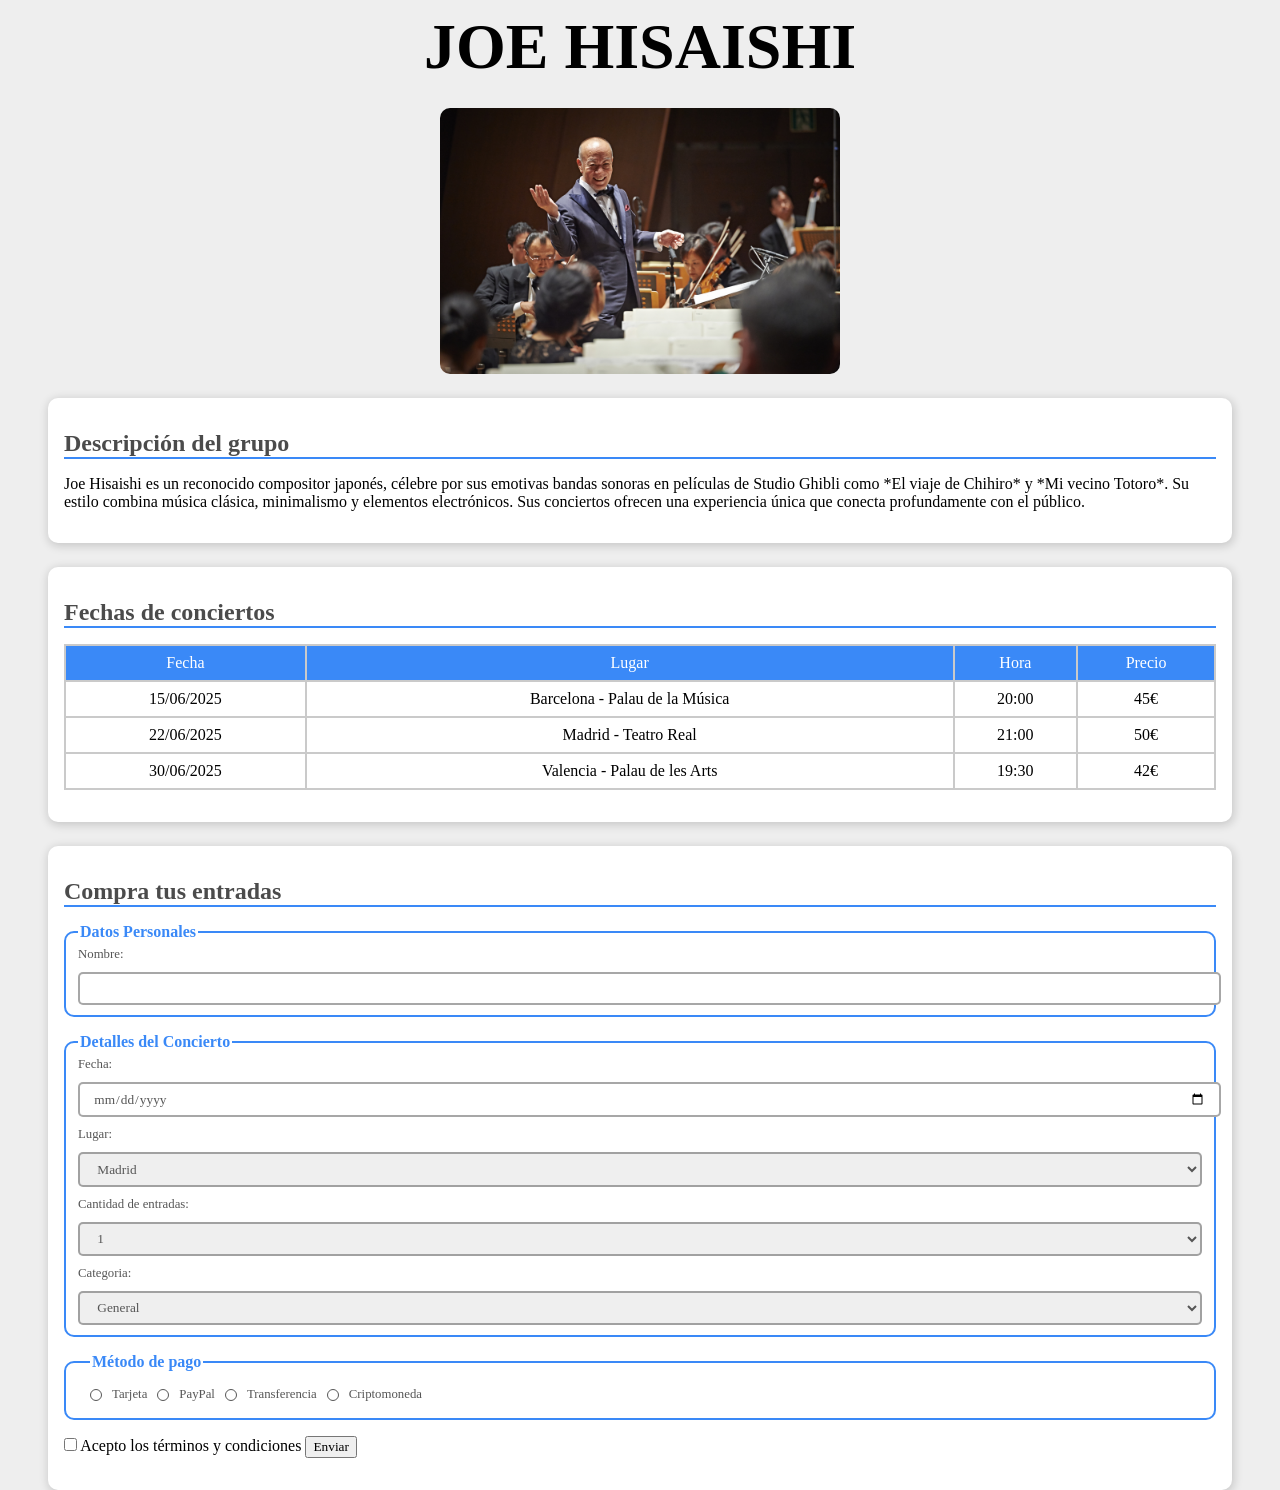
==== index.html @ 95a19685 "Primer commit" ====
<!DOCTYPE html>
<html lang="en">
<head>
    <meta charset="UTF-8">
    <meta name="viewport" content="width=device-width, initial-scale=1.0">
    <title>SessionStorage</title>
    <link rel="stylesheet" href="css/styles.css">
</head>
<body>
    <h1 id="tituloPagina">JOE HISAISHI</h1>
    <img id="imgGrupo" src="img/grupo.jpg" alt="joeHisaishi.png">
   
    <section id="Descripcion">
        <h2 class="tituloSection">Descripción del grupo</h2>

        <hr>
        <p>
            Joe Hisaishi es un reconocido compositor japonés, célebre por sus emotivas bandas sonoras en películas de 
            Studio Ghibli como *El viaje de Chihiro* y *Mi vecino Totoro*. Su estilo combina música clásica, minimalismo 
            y elementos electrónicos. Sus conciertos ofrecen una experiencia única que conecta profundamente con el público.
        </p>
    </section>
    <section class="Fechas">
        <h2 class="tituloSection">Fechas de conciertos</h2>

        <hr>
        <table>
            <thead>
                <tr>
                    <td>Fecha</td>
                    <td>Lugar</td>
                    <td>Hora</td>
                    <td>Precio</td>
                </tr>
            </thead>
            <tbody>
                <tr>
                    <td>15/06/2025</td>
                    <td>Barcelona - Palau de la Música</td>
                    <td>20:00</td>
                    <td>45€</td>
                </tr>
                <tr>
                    <td>22/06/2025</td>
                    <td>Madrid - Teatro Real</td>
                    <td>21:00</td>
                    <td>50€</td>
                </tr>
                <tr>
                    <td>30/06/2025</td>
                    <td>Valencia - Palau de les Arts</td>
                    <td>19:30</td>
                    <td>42€</td>
                </tr>
            </tbody>
        </table>
    </section>
    
    <section >
        <h2 class="tituloSection">Compra tus entradas</h2>

        <hr>
        <form action=""></form>

        <fieldset>

            <legend>Datos Personales</legend>
            <label for="nombre">Nombre:</label>
            <input type="text" class="detalles" id="inputlargo">

        </fieldset>

        <fieldset>

            <legend>Detalles del Concierto</legend>

            <label for="fecha">Fecha:</label>
            <input type="date" name="" class="detalles" id="inputlargo">

            <label for="">Lugar:</label>
            <select name="lugar" class="detalles">

                <option value="madrid">Madrid</option>
                <option value="barcelona">Barcelona</option>
                <option value="valencia">Valencia</option>

            </select>

            <label for="entradas">Cantidad de entradas:</label>
            <select id="entradas" name="entradas" class="detalles">

                <option value="1">1</option>
                <option value="2">2</option>
                <option value="3">3</option>
                <option value="4">4</option>
                <option value="5">5</option>
                <option value="6">6</option>
                <option value="7">7</option>
                <option value="8">8</option>
                <option value="9">9</option>
                <option value="10">10</option>

            </select>

            <label for="categoria">Categoria:</label>
            <select name="categoria" class="detalles">

                <option value="General">General</option>
                <option value="Platino">Platino</option>
                <option value="Gradas">Gradas</option>
                <option value="MegaProUltraDeluxe">MegaProUltraDeluxe</option>

            </select>

        </fieldset>

        <fieldset id="Pago">

            <legend>Método de pago</legend>

            <input type="checkbox" name="tarjeta" class="checkbox">
            <label for="Tarjeta">Tarjeta</label>

            <input type="checkbox" name="paypal" class="checkbox">
            <label for="paypal">PayPal</label>

            <input type="checkbox" name="transferencia" class="checkbox">
            <label for="transferencia">Transferencia</label>

            <input type="checkbox" name="criptomoneda" class="checkbox">
            <label for="criptomoneda">Criptomoneda</label>

        </fieldset>
        <input type="checkbox" name="acepto" id="">
        <label for="acepto">Acepto los términos y condiciones</label>
        <button>Enviar</button>
        
    </section>
    <script src="js/script.js"></script>
</body>
</html>
---- css/styles.css ----
:root{
    --color-azul: rgb(58, 137, 247);
    --color-gris: rgb(86, 86, 86);
}

*{
    margin: 0;
    font-family: Calibri;

}
h1, h2{
    font-family: Verdana;
}

body{
    background-color: rgb(238, 238, 238);
    display: flex;
    flex-direction: column;
    justify-content: center;
    gap: 1.5em;
}
#tituloPagina{
    margin-top: 10px;
    text-align: center;
    font-size: 4em;

}
#imgGrupo{
    border-radius: 10px;
    width: 400px;
    margin: auto;
}

section{
    box-shadow: 1px 2px 10px 1px rgba(0, 0, 0, 0.163);
    background-color: white;
    border-radius: 10px;
    width: 90vw;
    margin: auto;
    padding: 2em 1em;
    hr{
        border: none;
        height: 2px;
        background-color: var(--color-azul);
        margin-bottom: 1em;
    }
   .tituloSection{
    font-size: 1.5em;
    color: rgb(75, 75, 75);
    font-weight: 700;
   }

}

fieldset{
    border: 2px solid var(--color-azul);
    border-radius: 10px;

    legend{
        color: var(--color-azul);
        font-weight: 700;
    }

    display: flex;
    overflow: visible;
    flex-direction: column;
    gap: 10px;
    margin-bottom: 1em;
    label{
        font-size: 0.8em;
        color: var(--color-gris);
    }
    

}
.detalles{
    padding: 0.5em 1em;
    border-radius: 5px;
    border: 2px solid rgba(123, 123, 123, 0.664);
    color:  var(--color-gris);
    
}
#inputlargo{
    width: 99%;
}
#Pago{
    padding: 1em 1.5em;
    display: flex;
    flex-direction: row;
    align-items: center;
 
}
.checkbox{
    width: 12px;
    height: 12px;
    appearance: none;
    border: 1px solid var(--color-gris);
    border-radius: 100%;
    cursor: pointer;
}
    
table{
    justify-content: center;
    text-align: center;
    width: 100%;
    border-collapse: collapse;
}
thead{
    background-color: var(--color-azul);
    color: white;
    text-align: center;
    
}
td{
    padding:.5em 0;
    border: 2px solid rgb(202, 202, 202);
    border-collapse: collapse;
}
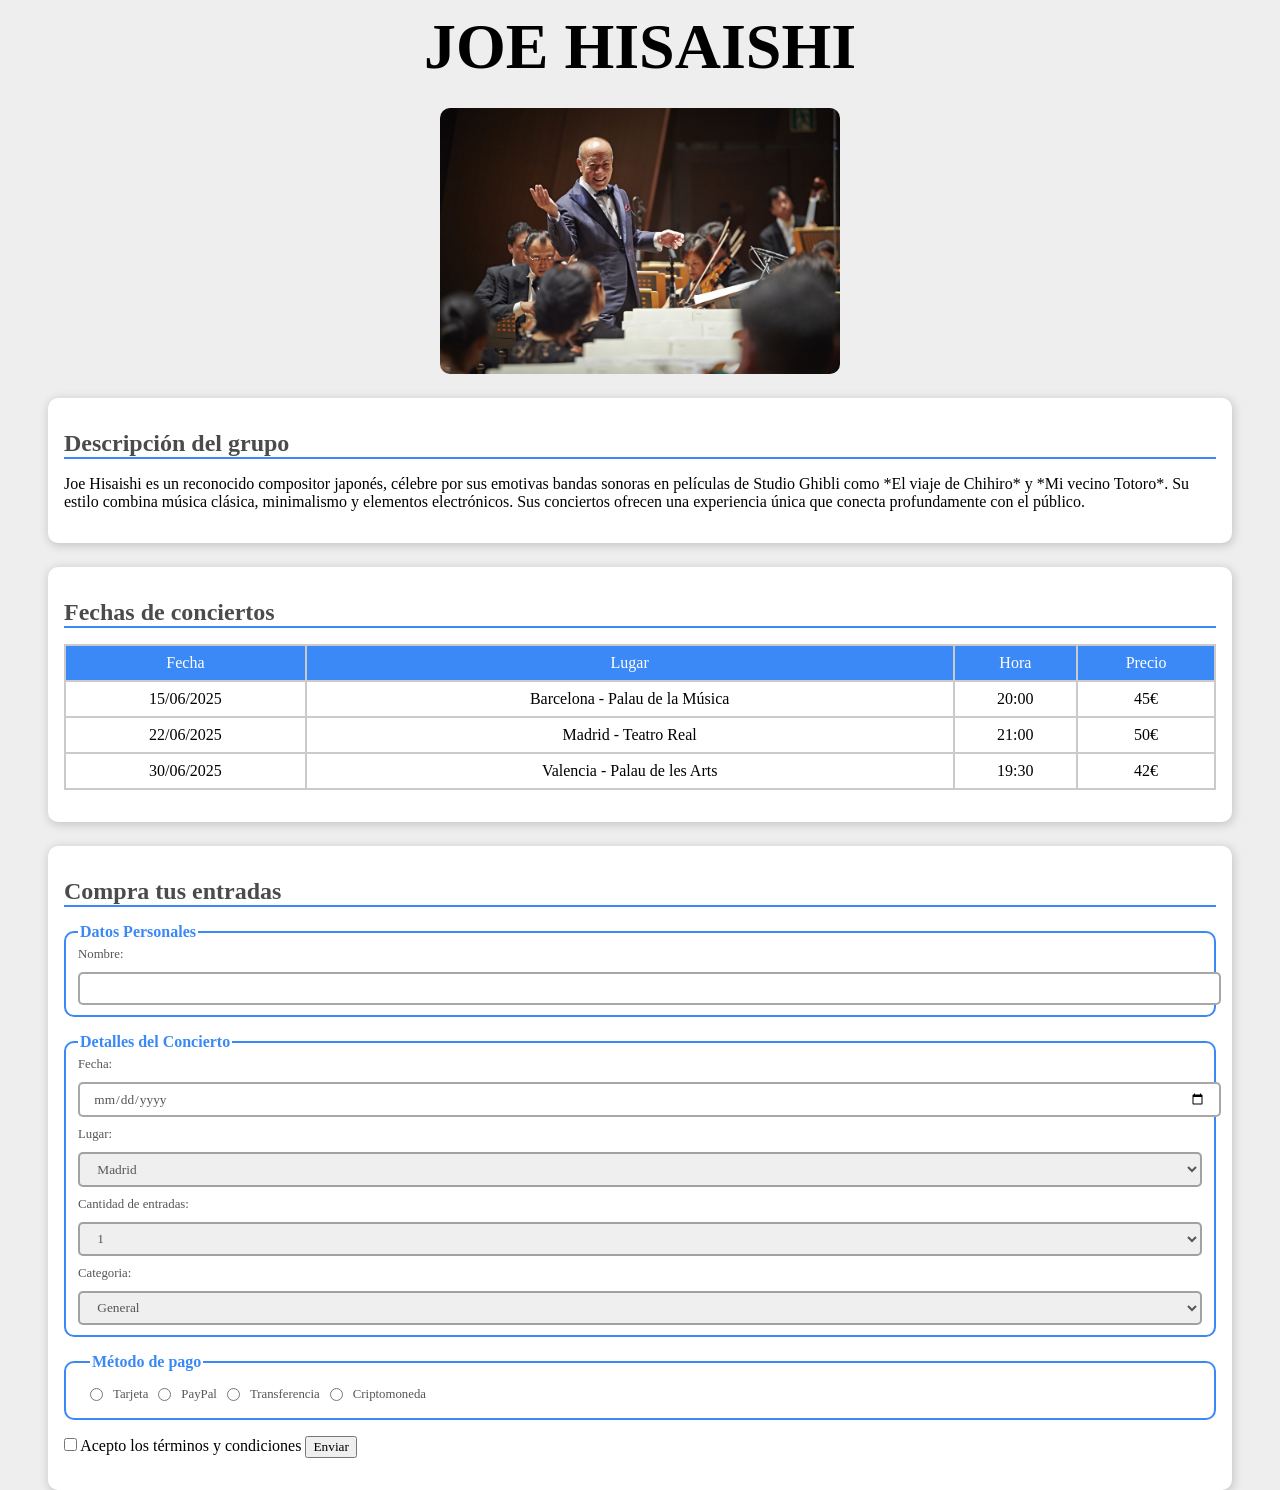
==== commit 226f1e52: "aún no fuciona el sessionstorage" ====
--- a/index.html
+++ b/index.html
@@ -58,83 +58,84 @@
     
     <section >
         <h2 class="tituloSection">Compra tus entradas</h2>
+        <hr>
+        <form id="formulario">
 
-        <hr>
-        <form action=""></form>
+            <fieldset>
 
-        <fieldset>
+                <legend>Datos Personales</legend>
+                <label for="nombre">Nombre:</label>
+                <input type="text" class="inputlargo" id="nombre">
 
-            <legend>Datos Personales</legend>
-            <label for="nombre">Nombre:</label>
-            <input type="text" class="detalles" id="inputlargo">
+            </fieldset>
 
-        </fieldset>
+            <fieldset>
 
-        <fieldset>
+                <legend>Detalles del Concierto</legend>
 
-            <legend>Detalles del Concierto</legend>
+                <label for="fecha">Fecha:</label>
+                <input type="date" name="fecha" class="inputlargo" id="fecha">
 
-            <label for="fecha">Fecha:</label>
-            <input type="date" name="" class="detalles" id="inputlargo">
+                <label for="">Lugar:</label>
+                <select name="lugar" class="detalles" id="lugar">
 
-            <label for="">Lugar:</label>
-            <select name="lugar" class="detalles">
+                    <option value="madrid">Madrid</option>
+                    <option value="barcelona">Barcelona</option>
+                    <option value="valencia">Valencia</option>
 
-                <option value="madrid">Madrid</option>
-                <option value="barcelona">Barcelona</option>
-                <option value="valencia">Valencia</option>
+                </select>
 
-            </select>
+                <label for="entradas">Cantidad de entradas:</label>
+                <select id="cantidad" name="entradas" class="detalles">
 
-            <label for="entradas">Cantidad de entradas:</label>
-            <select id="entradas" name="entradas" class="detalles">
+                    <option value="1">1</option>
+                    <option value="2">2</option>
+                    <option value="3">3</option>
+                    <option value="4">4</option>
+                    <option value="5">5</option>
+                    <option value="6">6</option>
+                    <option value="7">7</option>
+                    <option value="8">8</option>
+                    <option value="9">9</option>
+                    <option value="10">10</option>
 
-                <option value="1">1</option>
-                <option value="2">2</option>
-                <option value="3">3</option>
-                <option value="4">4</option>
-                <option value="5">5</option>
-                <option value="6">6</option>
-                <option value="7">7</option>
-                <option value="8">8</option>
-                <option value="9">9</option>
-                <option value="10">10</option>
+                </select>
 
-            </select>
+                <label for="categoria">Categoria:</label>
+                <select name="categoria" class="detalles" id="categoria">
 
-            <label for="categoria">Categoria:</label>
-            <select name="categoria" class="detalles">
+                    <option value="General">General</option>
+                    <option value="Platino">Platino</option>
+                    <option value="Gradas">Gradas</option>
+                    <option value="MegaProUltraDeluxe">MegaProUltraDeluxe</option>
 
-                <option value="General">General</option>
-                <option value="Platino">Platino</option>
-                <option value="Gradas">Gradas</option>
-                <option value="MegaProUltraDeluxe">MegaProUltraDeluxe</option>
+                </select>
 
-            </select>
+            </fieldset>
 
-        </fieldset>
+            <fieldset id="pago">
 
-        <fieldset id="Pago">
+                <legend>Método de pago</legend>
 
-            <legend>Método de pago</legend>
+                <input type="radio" name="metodo" id="tarjeta" value="Tarjeta">
+                <label for="tarjeta">Tarjeta</label>
+              
+                <input type="radio" name="metodo" id="paypal" value="PayPal">
+                <label for="paypal">PayPal</label>
+              
+                <input type="radio" name="metodo" id="transferencia" value="Transferencia">
+                <label for="transferencia">Transferencia</label>
+              
+                <input type="radio" name="metodo" id="criptomoneda" value="Criptomoneda">
+                <label for="criptomoneda">Criptomoneda</label>
 
-            <input type="checkbox" name="tarjeta" class="checkbox">
-            <label for="Tarjeta">Tarjeta</label>
+            </fieldset>
+            <input type="checkbox" name="acepto" id="acepto">
+            <label for="acepto">Acepto los términos y condiciones</label>
+            <button onclick="enviarElementos()">Enviar</button>
 
-            <input type="checkbox" name="paypal" class="checkbox">
-            <label for="paypal">PayPal</label>
+        </form>
 
-            <input type="checkbox" name="transferencia" class="checkbox">
-            <label for="transferencia">Transferencia</label>
-
-            <input type="checkbox" name="criptomoneda" class="checkbox">
-            <label for="criptomoneda">Criptomoneda</label>
-
-        </fieldset>
-        <input type="checkbox" name="acepto" id="">
-        <label for="acepto">Acepto los términos y condiciones</label>
-        <button>Enviar</button>
-        
     </section>
     <script src="js/script.js"></script>
 </body>
--- a/css/styles.css
+++ b/css/styles.css
@@ -80,10 +80,14 @@
     color:  var(--color-gris);
     
 }
-#inputlargo{
+.inputlargo{
+    padding: 0.5em 1em;
+    border-radius: 5px;
+    border: 2px solid rgba(123, 123, 123, 0.664);
+    color:  var(--color-gris);
     width: 99%;
 }
-#Pago{
+#pago{
     padding: 1em 1.5em;
     display: flex;
     flex-direction: row;
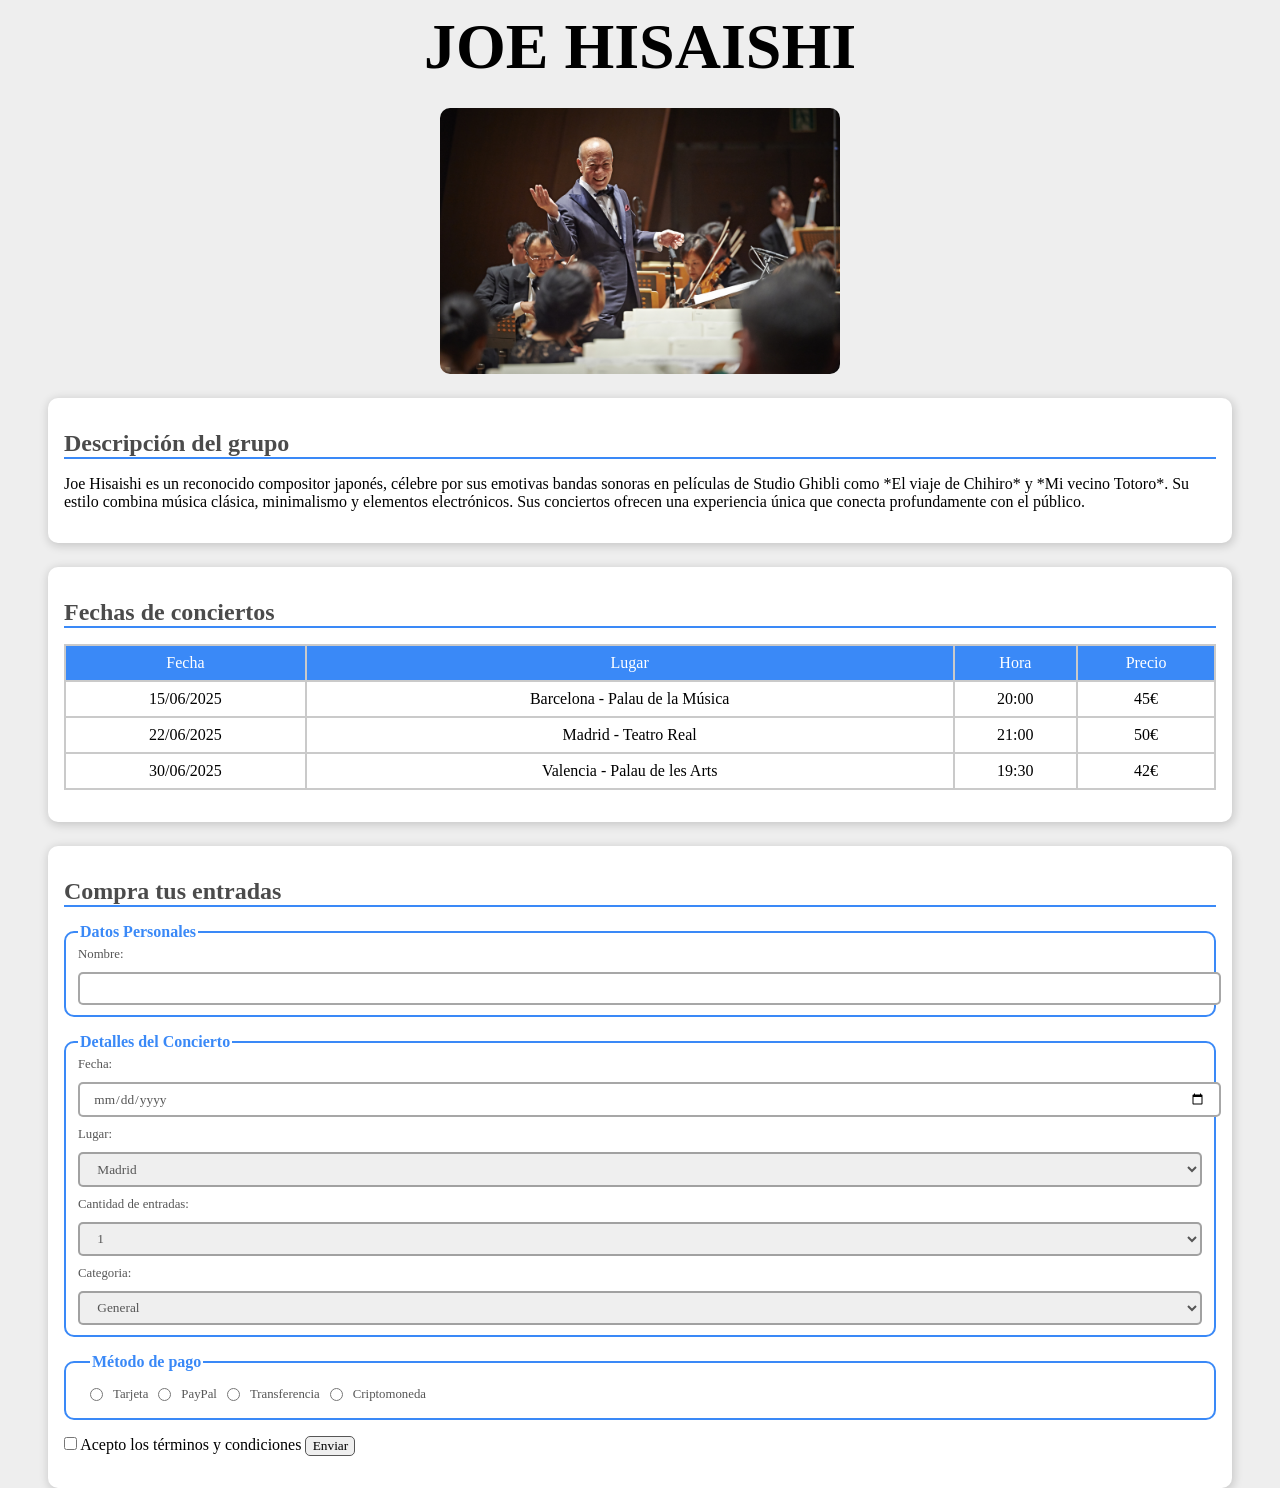
==== commit 09a3f923: "Casi terminado" ====
--- a/index.html
+++ b/index.html
@@ -132,7 +132,7 @@
             </fieldset>
             <input type="checkbox" name="acepto" id="acepto">
             <label for="acepto">Acepto los términos y condiciones</label>
-            <button onclick="enviarElementos()">Enviar</button>
+            <button id="btnEnviar" class="btn">Enviar</button>
 
         </form>
 
--- a/css/styles.css
+++ b/css/styles.css
@@ -18,6 +18,7 @@
     flex-direction: column;
     justify-content: center;
     gap: 1.5em;
+
 }
 #tituloPagina{
     margin-top: 10px;
@@ -119,4 +120,20 @@
     padding:.5em 0;
     border: 2px solid rgb(202, 202, 202);
     border-collapse: collapse;
+}
+.btn{
+    width: 50px;
+    border:1px solid var(--color-gris);
+    border-radius: 5px;
+    text-align: center;
+    margin: auto;
+}
+.btn:hover{
+    border:none;
+    background-color:var(--color-azul);
+    color: white;
+}
+.linea{
+    display: flex;
+    gap: 5px;
 }
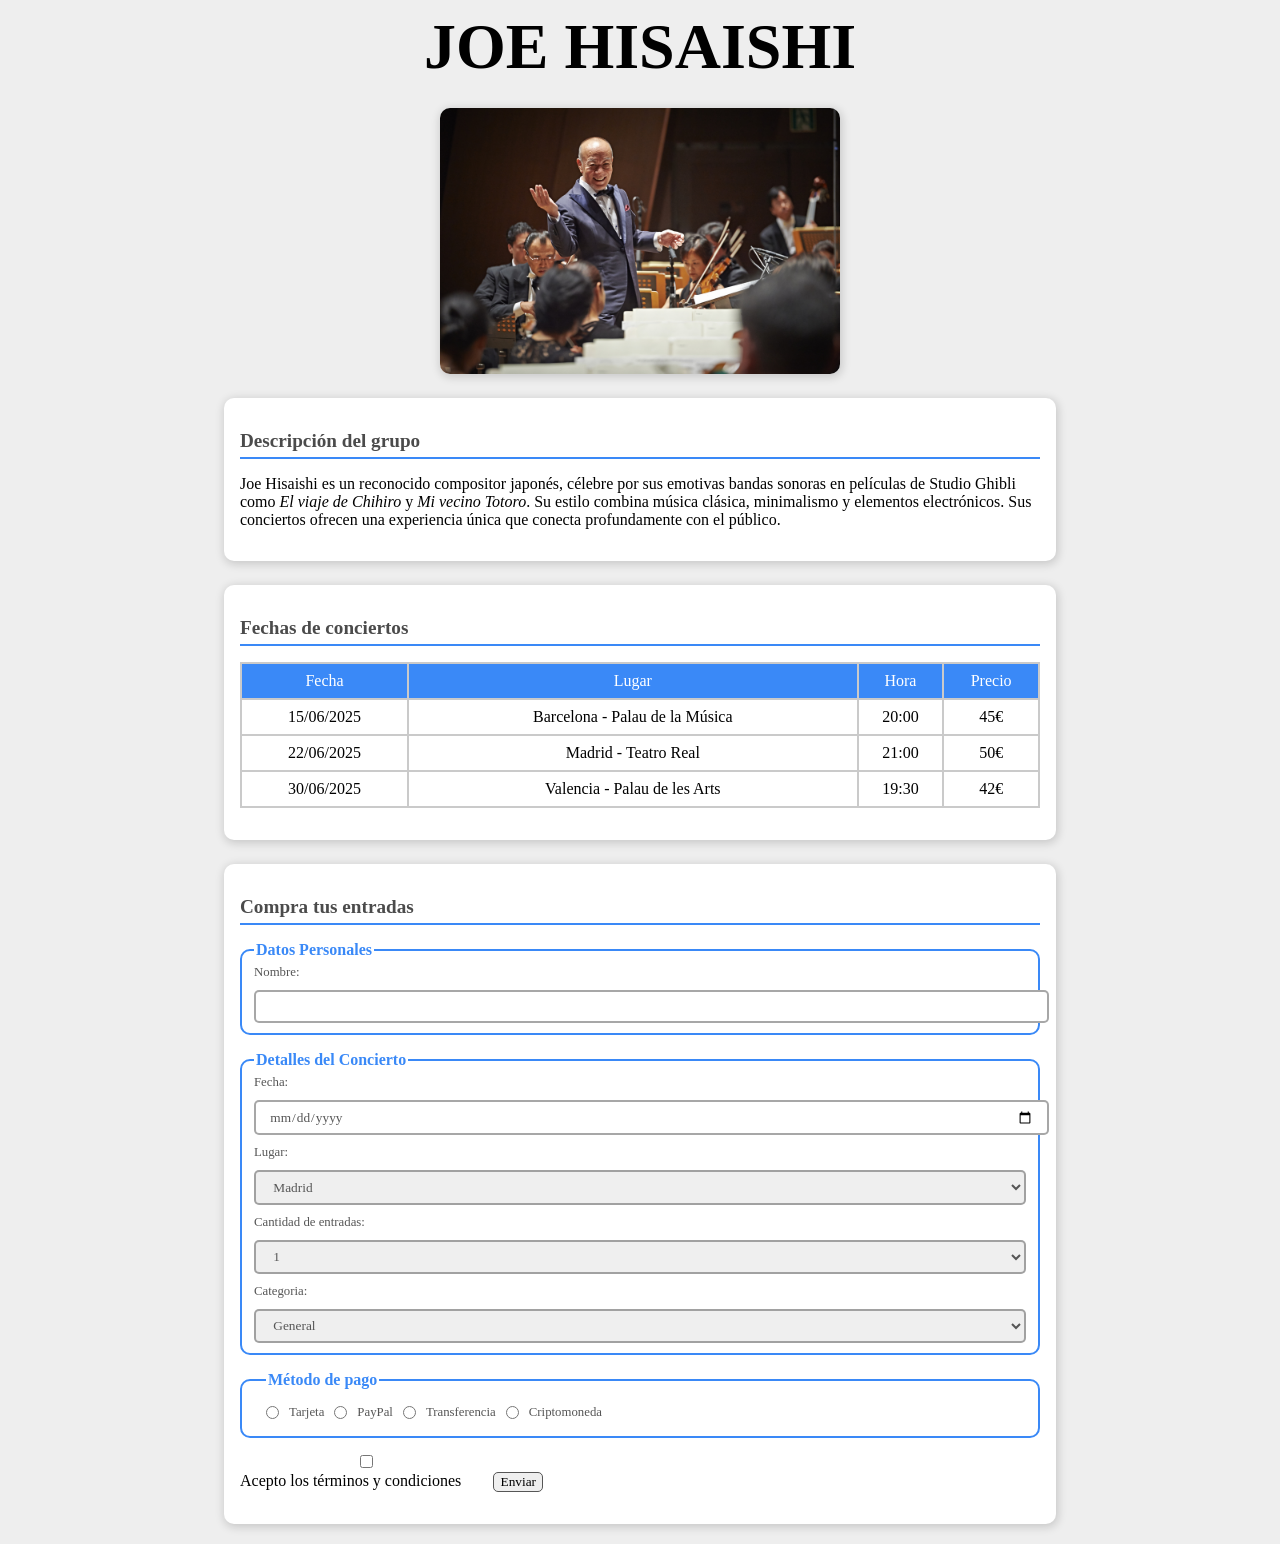
==== commit ec738ff2: "Escribiendo README.md" ====
--- a/index.html
+++ b/index.html
@@ -16,7 +16,7 @@
         <hr>
         <p>
             Joe Hisaishi es un reconocido compositor japonés, célebre por sus emotivas bandas sonoras en películas de 
-            Studio Ghibli como *El viaje de Chihiro* y *Mi vecino Totoro*. Su estilo combina música clásica, minimalismo 
+            Studio Ghibli como <i>El viaje de Chihiro</i> y <i>Mi vecino Totoro</i>. Su estilo combina música clásica, minimalismo 
             y elementos electrónicos. Sus conciertos ofrecen una experiencia única que conecta profundamente con el público.
         </p>
     </section>
@@ -130,9 +130,12 @@
                 <label for="criptomoneda">Criptomoneda</label>
 
             </fieldset>
-            <input type="checkbox" name="acepto" id="acepto">
-            <label for="acepto">Acepto los términos y condiciones</label>
-            <button id="btnEnviar" class="btn">Enviar</button>
+            <input type="checkbox" name="acepto" id="acepto"> <br>
+           
+            <div id="lineaFinal">
+                <label for="acepto">Acepto los términos y condiciones</label>
+                <button id="btnEnviar" class="btn">Enviar</button>
+            </div>
 
         </form>
 
--- a/css/styles.css
+++ b/css/styles.css
@@ -18,6 +18,7 @@
     flex-direction: column;
     justify-content: center;
     gap: 1.5em;
+    padding-bottom: 20px;
 
 }
 #tituloPagina{
@@ -26,13 +27,22 @@
     font-size: 4em;
 
 }
+#tituloConfirmacion{
+    margin-top: 10px;
+    text-align: center;
+    font-size: 3em;
+    color: rgb(81, 81, 81);
+}
 #imgGrupo{
     border-radius: 10px;
     width: 400px;
     margin: auto;
+    box-shadow: 1px 2px 10px 1px rgba(0, 0, 0, 0.163);
+
 }
 
 section{
+    max-width: 800px;
     box-shadow: 1px 2px 10px 1px rgba(0, 0, 0, 0.163);
     background-color: white;
     border-radius: 10px;
@@ -46,9 +56,10 @@
         margin-bottom: 1em;
     }
    .tituloSection{
-    font-size: 1.5em;
+    font-size: 1.2em;
     color: rgb(75, 75, 75);
     font-weight: 700;
+    margin-bottom: 5px;
    }
 
 }
@@ -128,12 +139,20 @@
     text-align: center;
     margin: auto;
 }
+#lineaFinal{
+   display: inline-flex;
+   gap: 2em;
+   
+}
 .btn:hover{
-    border:none;
+    border-color: var(--color-azul);
     background-color:var(--color-azul);
     color: white;
 }
 .linea{
     display: flex;
     gap: 5px;
+}
+#acepto{
+    margin-left: 9em;
 }
